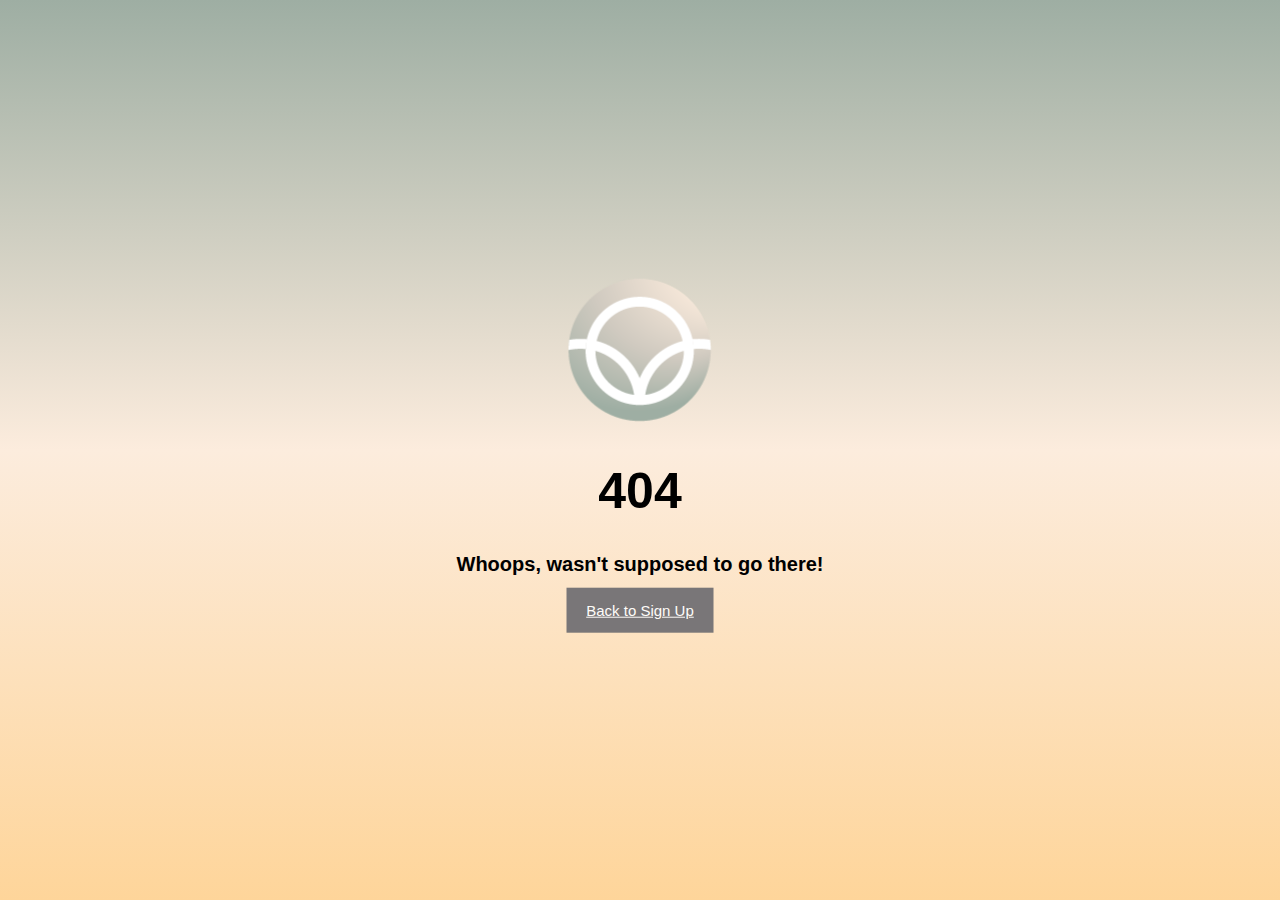
==== 404-page.html @ 107c398d "Edited Login Page and created 404 Page" ====
<!DOCTYPE HTML>
<html lang="en-ca">
<head>
  <meta charset="utf-8">
  <title>Shine</title>
  <meta name="viewport" content="width=device-width,initial-scale=">
  <link rel="stylesheet" href="css/404-page.css">
  <link href="fonts/roboto-regular-webfont.woff" rel="preload">
  <link href="fonts/roboto-light-webfont.woff" rel="preload">
  <link href="fonts/roboto-bold-webfont.woff" rel="preload">
</head>

<body>
  <div class="bgimg">
    <div class="middle">
      <img src="assets/logo.png" alt="">
      <h1>404</h1>
      <h2>Whoops, wasn't supposed to go there!</h2>
      <a href="login-page.html" class="button">Back to Sign Up</a>
    </div>
  </div>
</body>
---- css/404-page.css ----
/*! Generated by Font Squirrel (https://www.fontsquirrel.com) on March 7, 2018 */

@font-face {
    font-family: 'Roboto';
    src: url('../fonts/roboto-bold-webfont.woff') format('woff');
    font-weight: bold;
    font-style: normal;
}

@font-face {
    font-family: 'Roboto';
    src: url('../fonts/roboto-light-webfont.woff') format('woff');
    font-weight: thin;
    font-style: normal;
}

@font-face {
    font-family: 'Roboto';
    src: url('../fonts/roboto-regular-webfont.woff') format('woff');
    font-weight: normal;
    font-style: normal;
}

html {
  font-family: sans-serif;
  background: linear-gradient(to bottom, #9eaea3 0%, #fcecdd 50%, #fed59a 100%);
  min-height: 100vh;
}

body {
  font-family: normal 15px "Roboto", sans-serif;
  box-sizing: border-box;
}

h2 {
  font-size: 20px;
}

.middle {
    position: absolute;
    top: 50%;
    left: 50%;
    transform: translate(-50%, -50%);
    text-align: center;
}

.bgimg {
    background-position: center;
    background-size: cover;
    font-family: "Roboto", sans-serif;
    font-size: 25px;
}

a {
    background-color: #6b6b70;
    font-size: 15px;
    color: white;
    padding: 14px 20px;
    margin: 8px 0;
    border: none;
    cursor: pointer;
    width: 100%;
    opacity: 0.9;
}
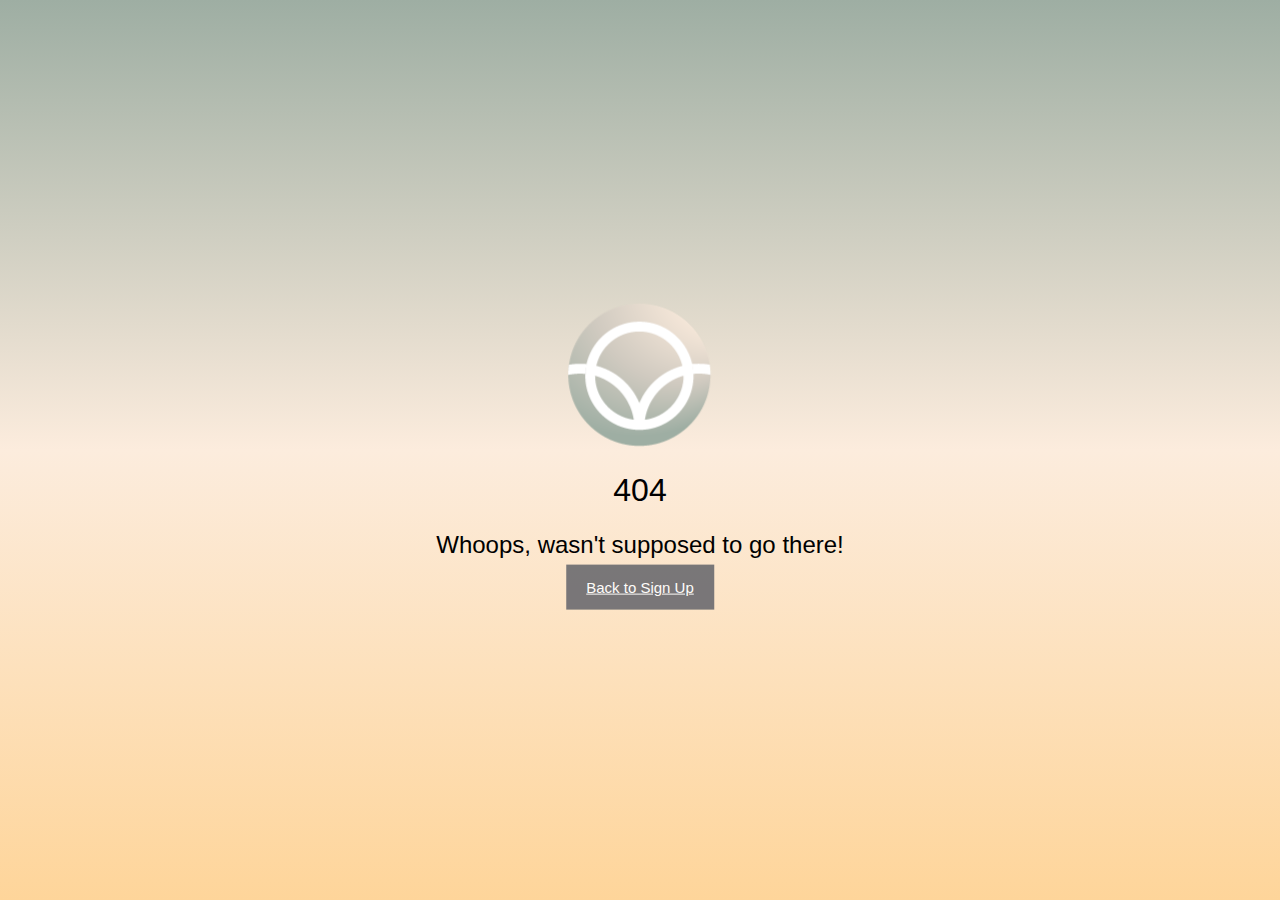
==== commit 4bd40be7: "Changed stuff" ====
--- a/404-page.html
+++ b/404-page.html
@@ -20,3 +20,4 @@
     </div>
   </div>
 </body>
+</html>
--- a/css/404-page.css
+++ b/css/404-page.css
@@ -32,8 +32,16 @@
   box-sizing: border-box;
 }
 
+h1 {
+  font-size: rem;
+  font-style: normal;
+  font-weight: lighter;
+}
+
 h2 {
-  font-size: 20px;
+  font-size: rem;
+  font-style: normal;
+  font-weight: lighter;
 }
 
 .middle {
@@ -48,7 +56,7 @@
     background-position: center;
     background-size: cover;
     font-family: "Roboto", sans-serif;
-    font-size: 25px;
+    font-size: rem;
 }
 
 a {
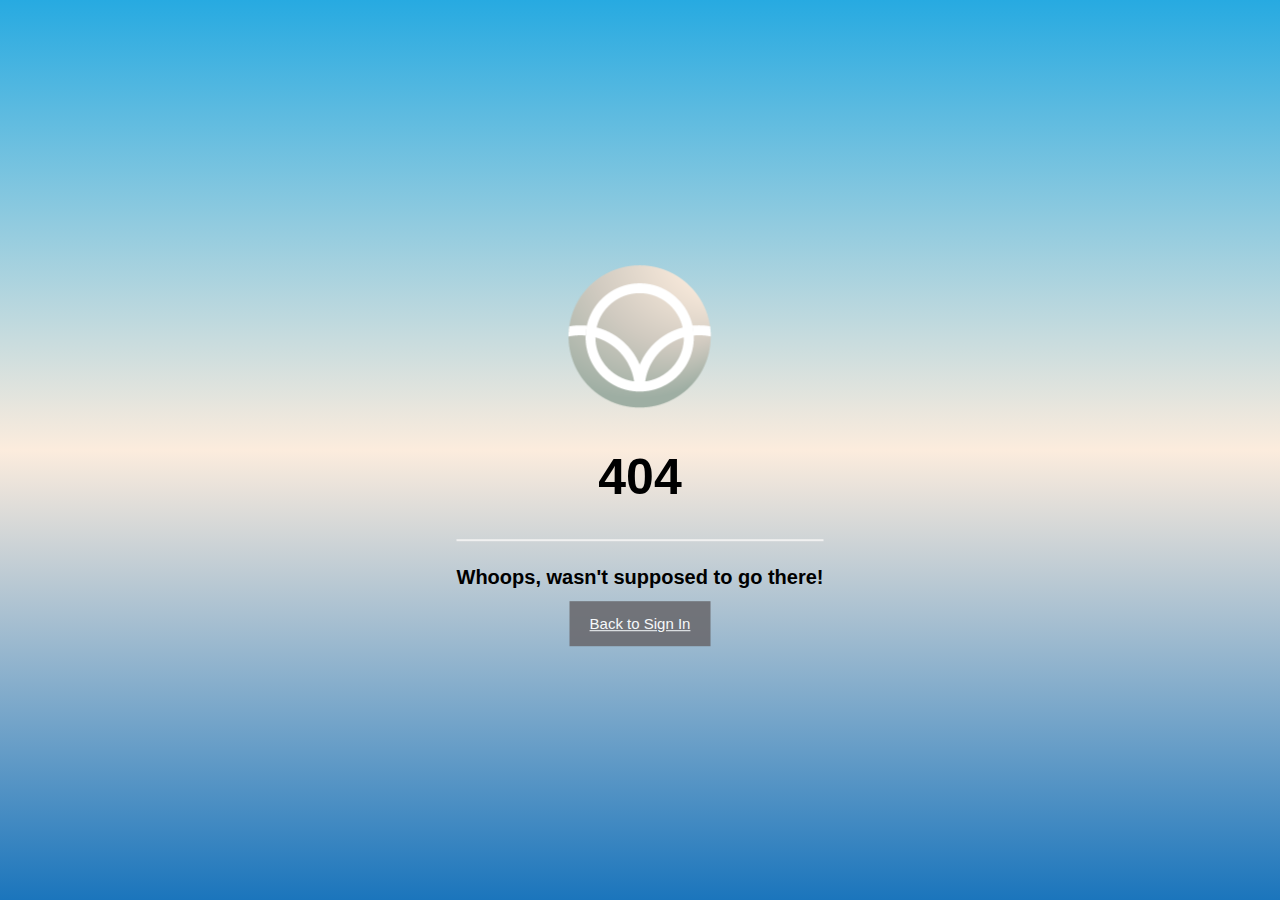
==== commit 98cbcf8a: "Fixed HTML Docs" ====
--- a/404-page.html
+++ b/404-page.html
@@ -15,8 +15,9 @@
     <div class="middle">
       <img src="assets/logo.png" alt="">
       <h1>404</h1>
+      <hr>
       <h2>Whoops, wasn't supposed to go there!</h2>
-      <a href="login-page.html" class="button">Back to Sign Up</a>
+      <a href="login-page.html" class="button">Back to Sign In</a>
     </div>
   </div>
 </body>
--- a/css/404-page.css
+++ b/css/404-page.css
@@ -23,7 +23,7 @@
 
 html {
   font-family: sans-serif;
-  background: linear-gradient(to bottom, #9eaea3 0%, #fcecdd 50%, #fed59a 100%);
+  background: linear-gradient(to bottom, #27aae1 0%, #fcecdd 50%, #1b75bc 100%);
   min-height: 100vh;
 }
 
@@ -32,16 +32,8 @@
   box-sizing: border-box;
 }
 
-h1 {
-  font-size: rem;
-  font-style: normal;
-  font-weight: lighter;
-}
-
 h2 {
-  font-size: rem;
-  font-style: normal;
-  font-weight: lighter;
+  font-size: 20px;
 }
 
 .middle {
@@ -56,7 +48,7 @@
     background-position: center;
     background-size: cover;
     font-family: "Roboto", sans-serif;
-    font-size: rem;
+    font-size: 25px;
 }
 
 a {
@@ -70,3 +62,8 @@
     width: 100%;
     opacity: 0.9;
 }
+
+hr {
+    border: 1px solid #f1f1f1;
+    margin-bottom: 25px;
+}
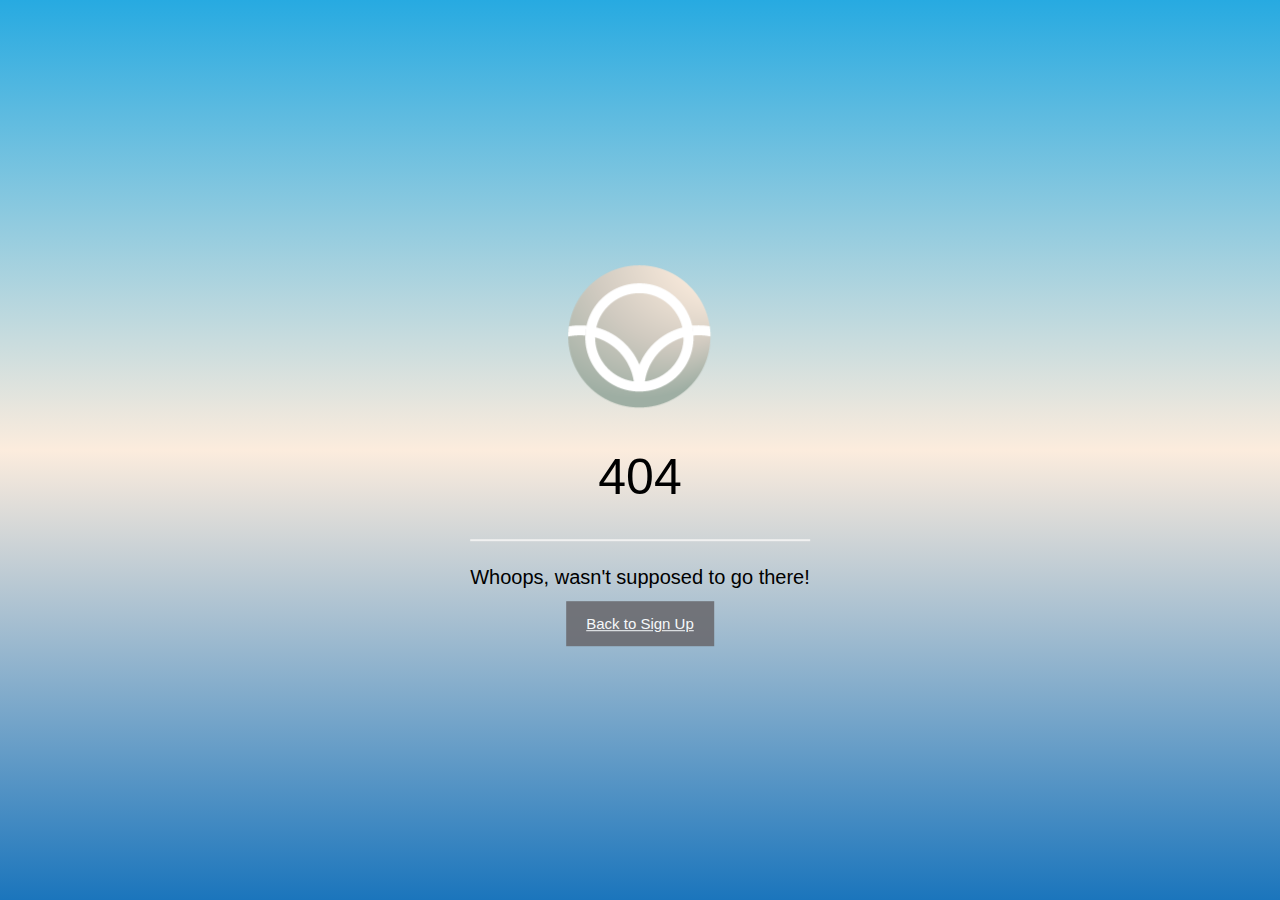
==== commit 1275e785: "done!!!" ====
--- a/404-page.html
+++ b/404-page.html
@@ -17,8 +17,7 @@
       <h1>404</h1>
       <hr>
       <h2>Whoops, wasn't supposed to go there!</h2>
-      <a href="login-page.html" class="button">Back to Sign In</a>
+      <a href="index.html" class="button">Back to Sign Up</a>
     </div>
   </div>
 </body>
-</html>
--- a/css/404-page.css
+++ b/css/404-page.css
@@ -1,24 +1,24 @@
 /*! Generated by Font Squirrel (https://www.fontsquirrel.com) on March 7, 2018 */
 
 @font-face {
-    font-family: 'Roboto';
-    src: url('../fonts/roboto-bold-webfont.woff') format('woff');
-    font-weight: bold;
-    font-style: normal;
+  font-family: 'Roboto';
+  src: url('../fonts/roboto-bold-webfont.woff') format('woff');
+  font-weight: bold;
+  font-style: normal;
 }
 
 @font-face {
-    font-family: 'Roboto';
-    src: url('../fonts/roboto-light-webfont.woff') format('woff');
-    font-weight: thin;
-    font-style: normal;
+  font-family: 'Roboto';
+  src: url('../fonts/roboto-light-webfont.woff') format('woff');
+  font-weight: 200;
+  font-style: normal;
 }
 
 @font-face {
-    font-family: 'Roboto';
-    src: url('../fonts/roboto-regular-webfont.woff') format('woff');
-    font-weight: normal;
-    font-style: normal;
+  font-family: 'Roboto';
+  src: url('../fonts/roboto-regular-webfont.woff') format('woff');
+  font-weight: normal;
+  font-style: normal;
 }
 
 html {
@@ -32,38 +32,43 @@
   box-sizing: border-box;
 }
 
+h1{
+  font-weight: 200;
+}
+
 h2 {
+  font-weight: 200;
   font-size: 20px;
 }
 
+hr {
+  border: 1px solid #f1f1f1;
+  margin-bottom: 25px;
+}
+
 .middle {
-    position: absolute;
-    top: 50%;
-    left: 50%;
-    transform: translate(-50%, -50%);
-    text-align: center;
+  position: absolute;
+  top: 50%;
+  left: 50%;
+  transform: translate(-50%, -50%);
+  text-align: center;
 }
 
 .bgimg {
-    background-position: center;
-    background-size: cover;
-    font-family: "Roboto", sans-serif;
-    font-size: 25px;
+  background-position: center;
+  background-size: cover;
+  font-family: "Roboto", sans-serif;
+  font-size: 25px;
 }
 
 a {
-    background-color: #6b6b70;
-    font-size: 15px;
-    color: white;
-    padding: 14px 20px;
-    margin: 8px 0;
-    border: none;
-    cursor: pointer;
-    width: 100%;
-    opacity: 0.9;
+  background-color: #6b6b70;
+  font-size: 15px;
+  color: white;
+  padding: 14px 20px;
+  margin: 8px 0;
+  border: none;
+  cursor: pointer;
+  width: 100%;
+  opacity: 0.9;
 }
-
-hr {
-    border: 1px solid #f1f1f1;
-    margin-bottom: 25px;
-}
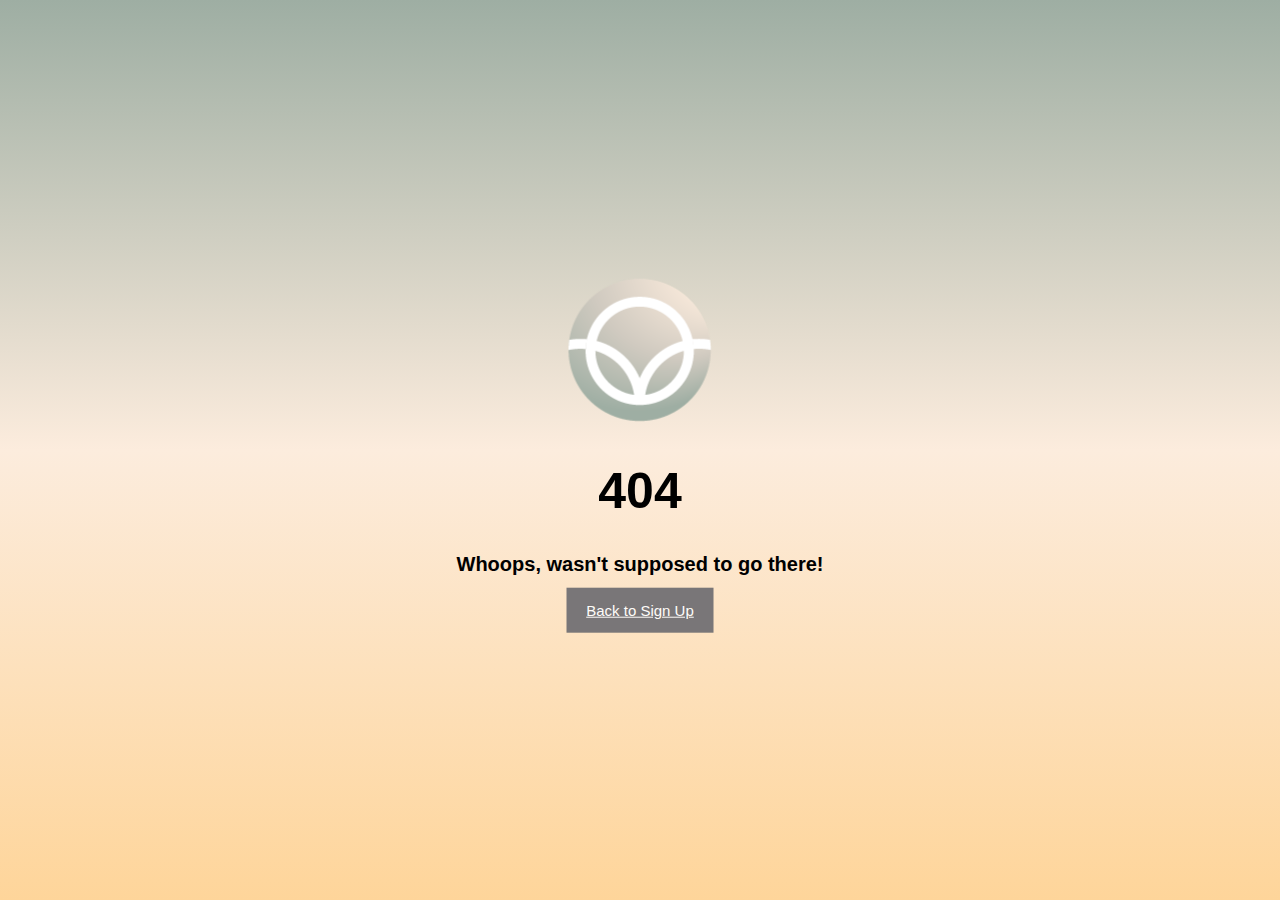
==== commit 469dfbfa: "Merge branch 'master' of https://github.com/UXcellent/web-app" ====
--- a/404-page.html
+++ b/404-page.html
@@ -15,9 +15,8 @@
     <div class="middle">
       <img src="assets/logo.png" alt="">
       <h1>404</h1>
-      <hr>
       <h2>Whoops, wasn't supposed to go there!</h2>
-      <a href="index.html" class="button">Back to Sign Up</a>
+      <a href="login-page.html" class="button">Back to Sign Up</a>
     </div>
   </div>
 </body>
--- a/css/404-page.css
+++ b/css/404-page.css
@@ -1,29 +1,29 @@
 /*! Generated by Font Squirrel (https://www.fontsquirrel.com) on March 7, 2018 */
 
 @font-face {
-  font-family: 'Roboto';
-  src: url('../fonts/roboto-bold-webfont.woff') format('woff');
-  font-weight: bold;
-  font-style: normal;
+    font-family: 'Roboto';
+    src: url('../fonts/roboto-bold-webfont.woff') format('woff');
+    font-weight: bold;
+    font-style: normal;
 }
 
 @font-face {
-  font-family: 'Roboto';
-  src: url('../fonts/roboto-light-webfont.woff') format('woff');
-  font-weight: 200;
-  font-style: normal;
+    font-family: 'Roboto';
+    src: url('../fonts/roboto-light-webfont.woff') format('woff');
+    font-weight: thin;
+    font-style: normal;
 }
 
 @font-face {
-  font-family: 'Roboto';
-  src: url('../fonts/roboto-regular-webfont.woff') format('woff');
-  font-weight: normal;
-  font-style: normal;
+    font-family: 'Roboto';
+    src: url('../fonts/roboto-regular-webfont.woff') format('woff');
+    font-weight: normal;
+    font-style: normal;
 }
 
 html {
   font-family: sans-serif;
-  background: linear-gradient(to bottom, #27aae1 0%, #fcecdd 50%, #1b75bc 100%);
+  background: linear-gradient(to bottom, #9eaea3 0%, #fcecdd 50%, #fed59a 100%);
   min-height: 100vh;
 }
 
@@ -32,43 +32,33 @@
   box-sizing: border-box;
 }
 
-h1{
-  font-weight: 200;
-}
-
 h2 {
-  font-weight: 200;
   font-size: 20px;
 }
 
-hr {
-  border: 1px solid #f1f1f1;
-  margin-bottom: 25px;
-}
-
 .middle {
-  position: absolute;
-  top: 50%;
-  left: 50%;
-  transform: translate(-50%, -50%);
-  text-align: center;
+    position: absolute;
+    top: 50%;
+    left: 50%;
+    transform: translate(-50%, -50%);
+    text-align: center;
 }
 
 .bgimg {
-  background-position: center;
-  background-size: cover;
-  font-family: "Roboto", sans-serif;
-  font-size: 25px;
+    background-position: center;
+    background-size: cover;
+    font-family: "Roboto", sans-serif;
+    font-size: 25px;
 }
 
 a {
-  background-color: #6b6b70;
-  font-size: 15px;
-  color: white;
-  padding: 14px 20px;
-  margin: 8px 0;
-  border: none;
-  cursor: pointer;
-  width: 100%;
-  opacity: 0.9;
+    background-color: #6b6b70;
+    font-size: 15px;
+    color: white;
+    padding: 14px 20px;
+    margin: 8px 0;
+    border: none;
+    cursor: pointer;
+    width: 100%;
+    opacity: 0.9;
 }
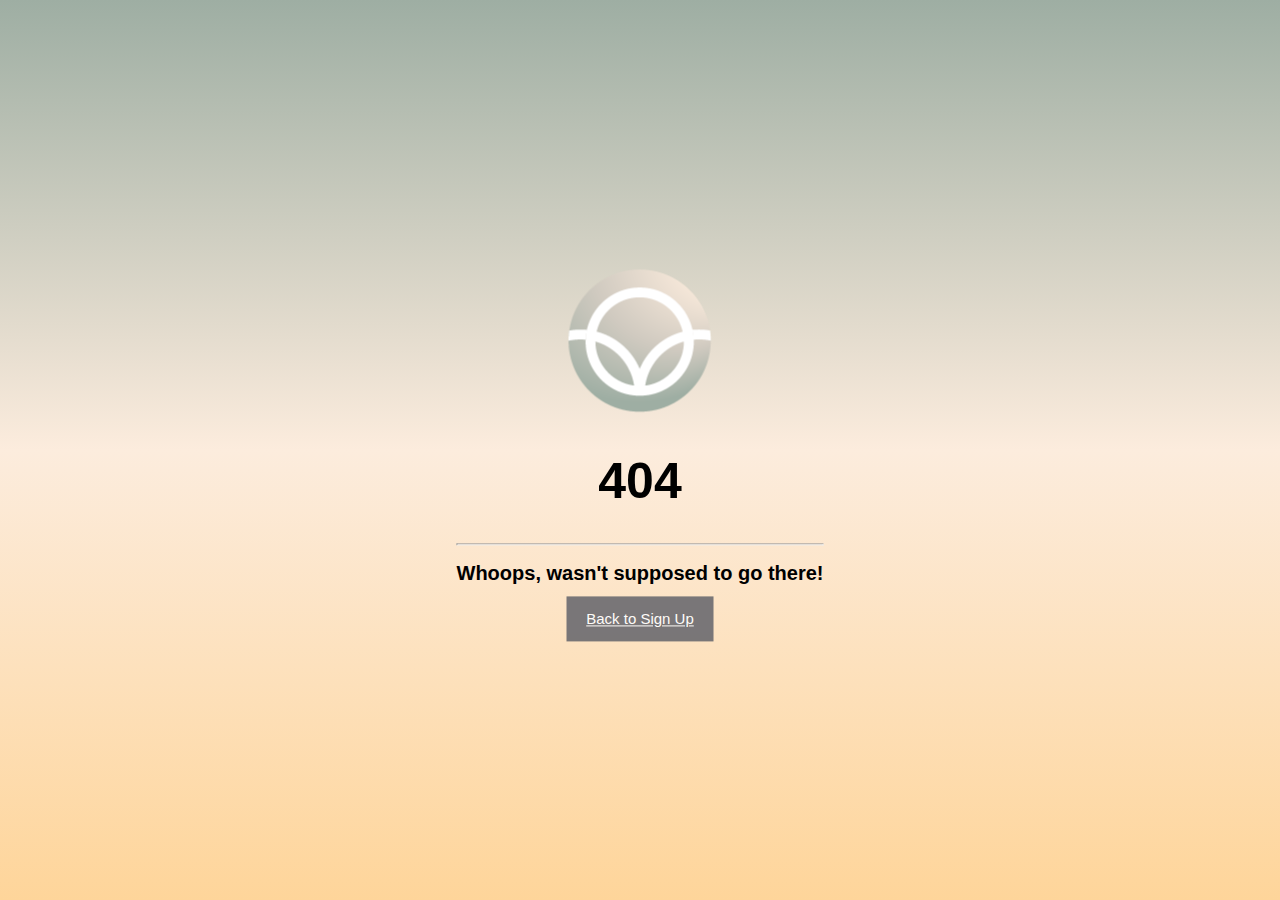
==== commit 8aaa9766: "Merge pull request #31 from UXcellent/new-code" ====
--- a/404-page.html
+++ b/404-page.html
@@ -15,8 +15,9 @@
     <div class="middle">
       <img src="assets/logo.png" alt="">
       <h1>404</h1>
+      <hr>
       <h2>Whoops, wasn't supposed to go there!</h2>
-      <a href="login-page.html" class="button">Back to Sign Up</a>
+      <a href="index.html" class="button">Back to Sign Up</a>
     </div>
   </div>
 </body>
